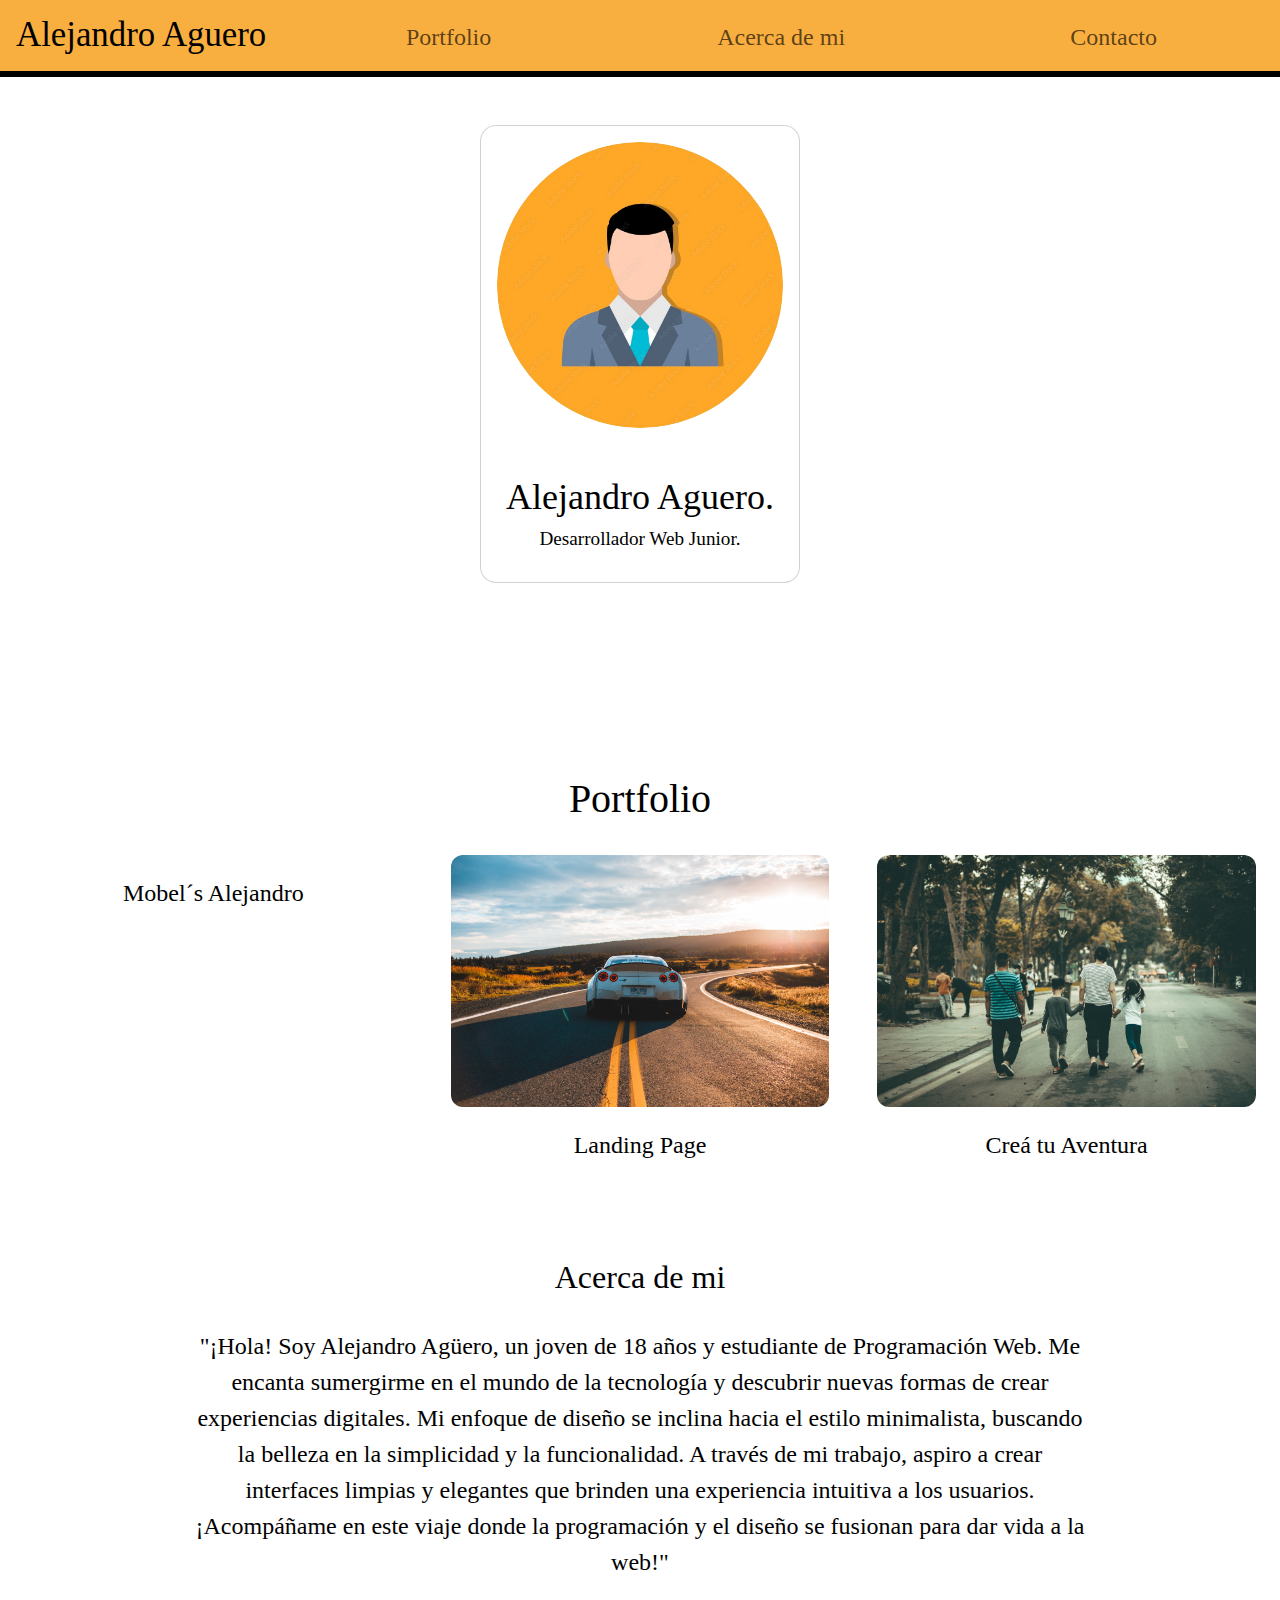
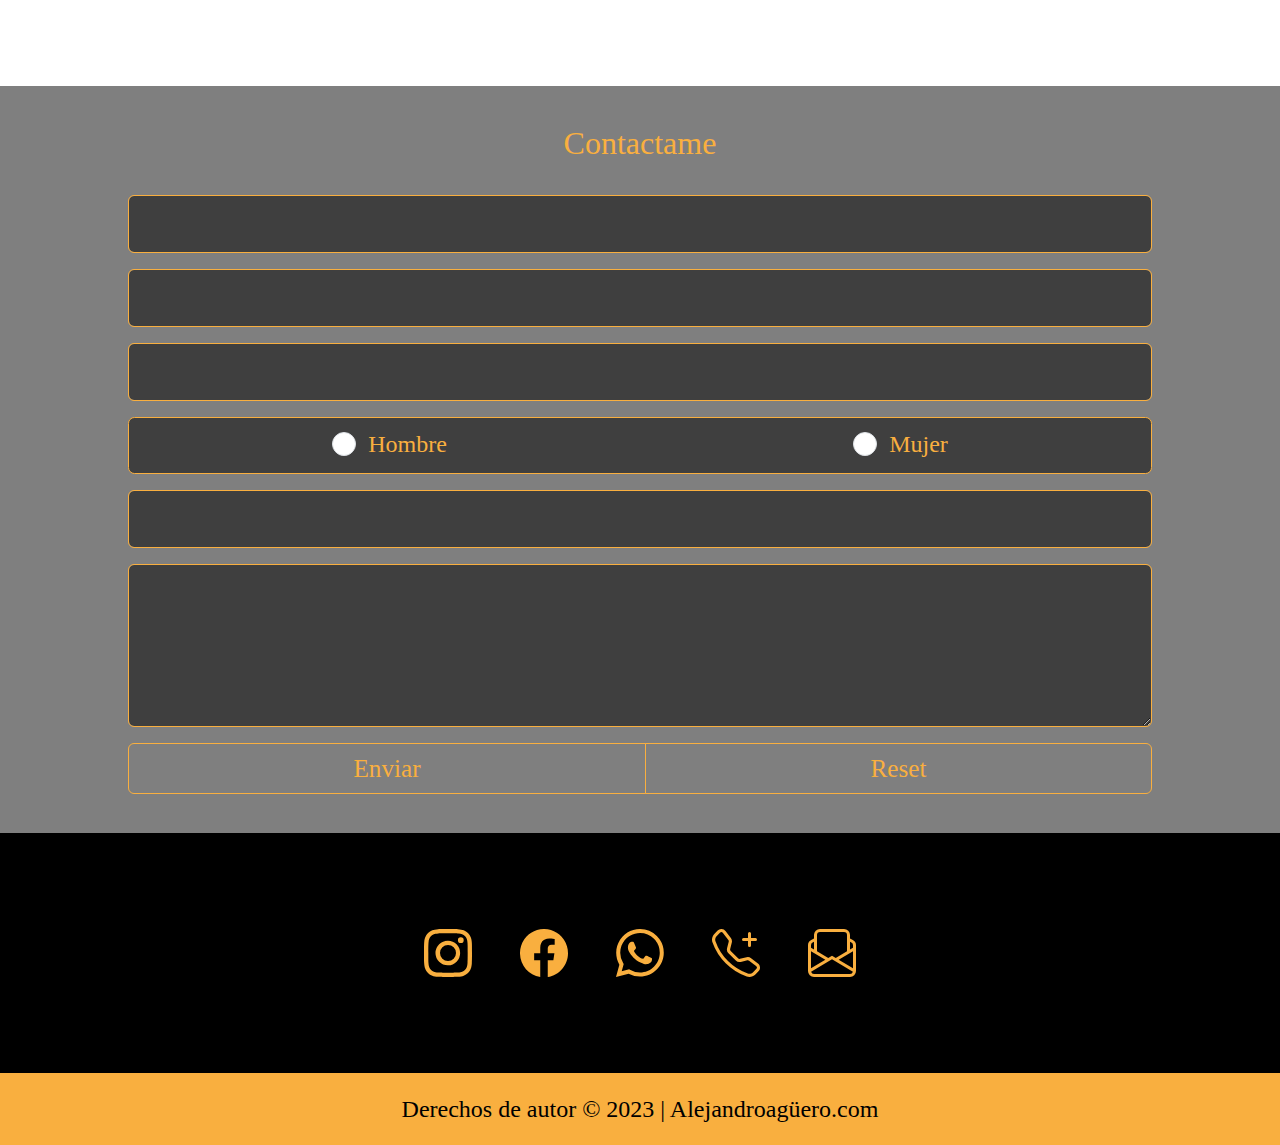
==== index.html @ 2728b9c7 "proyecto" ====
<!DOCTYPE html>
<html lang="en">
<head>
    <meta charset="UTF-8">
    <meta name="viewport" content="width=device-width, initial-scale=1.0">
    <link rel="stylesheet" href="bootstrap.css" type="text/css">
    <link rel="stylesheet" href="estilos.css" type="text/css">
    <title>Portfolio</title>
</head>
<body>
    <div class="contenedor">
        
        <div class="barra cj">
            <nav class="navbar navbar-expand-sm bg-light">
                <div class="container-fluid">
                  <a class="navbar-brand" href="#">Alejandro Aguero</a>
                  <div class="collapse navbar-collapse" id="navbarNav">
                    <ul class="navbar-nav">
                      <li class="nav-item">
                        <a class="nav-link" href="#">Portfolio</a>
                      </li>
                      <li class="nav-item">
                        <a class="nav-link" href="#">Acerca de mi</a>
                      </li>
                      <li class="nav-item">
                        <a class="nav-link" href="#">Contacto</a>
                      </li>
                    </ul>
                  </div>
                </div>
              </nav>
        </div>
        <div class="Card cj">
                <div class="card" style="width: 20rem;">
                    <img src="avatar.jpg" class="card-img-top">
                    <div class="card-body">
                      <p class="card-text"><h5>Alejandro Aguero.</h5><h6>Desarrollador Web Junior.</h6></p>
                    </div>
                  </div>
        </div>
        <div class="TituloPortfolio cj">
          <h1>Portfolio</h1>
        </div>
        <div class="pag p1 cj">
          <div>
            <a href="Ejercicioboostrap - Clase 4 - Desafio/paginamuebles.html" 
            target="_blank">
            <img class="img" src="Fondo Pagina.jpg" alt="">
          </a>
          </div>
          <div>
            <h4> Mobel´s Alejandro</h4>
          </div>
        </div>
        <div class="pag p2 cj">
          <div>
            <a href="landingPage/landing.html" target="_blank">
            <img class="img" src="gtr.jpg" alt="">
            </a>
          </div>
          <div>
            <h4> Landing Page </h4>
          </div>
        </div>
        <div class="pag p3 cj">
          <div>
            <a href="Desafio - Creá tu Aventura/index1.html"
            target="_blank">
            <img class="img" src="h-ng-nguy-n-ykIk7PsunSo-unsplash.jpg" alt="">
            </a>
          </div>
          <div>
            <h4> Creá tu Aventura </h4>
          </div>
        </div>
        <div class="acerca cj">
            <section class="Acerca">
                <div>
                    <h2>Acerca de mi</h2>
                </div>
                <div>
                    <p>"¡Hola! Soy Alejandro Agüero, un joven de 18 años y estudiante de Programación Web. Me encanta
                      sumergirme en el mundo de la tecnología y descubrir nuevas formas de crear experiencias digitales.
                      Mi enfoque de diseño se inclina hacia el estilo minimalista, buscando la belleza en la simplicidad
                      y la funcionalidad. A través de mi trabajo, aspiro a crear interfaces limpias y elegantes que brinden
                      una experiencia intuitiva a los usuarios.¡Acompáñame en este viaje donde la programación y el diseño
                      se fusionan para dar vida a la web!"</p>
                </div>
            </section>
        </div>
        <div class="contacto Secform cj">
                <div class="row divform">
                  <div class="col-12 bordeform">
                    <form>
                      <h2>Contactame</h2>
                        <div class="form-floating mb-3">
                            <input type="name" class="form-control" id="floatingInput" placeholder="Nombre y Apellido" required>
                        </div>
                        <div class="form-floating mb-3">
                            <input type="email" class="form-control" id="floatingInput" placeholder="Correo Electrónico" required>
                        </div>
                        <div class="form-floating mb-3">
                            <input type="tel" class="form-control" id="floatingInput" placeholder="N° Teléfono" required>
                        </div>
                        <div class="sexo">
                          <div class="form-check">
                              <input class="form-check-input" type="radio" name="flexRadioDefault" id="flexRadioDefault1">
                              <label class="form-check-label" for="flexRadioDefault1">
                                Hombre
                              </label>
                          </div>
                          <div class="form-check">
                              <input class="form-check-input" type="radio" name="flexRadioDefault" id="flexRadioDefault2">
                              <label class="form-check-label" for="flexRadioDefault2">
                                Mujer
                              </label>
                          </div>
                        </div>
                        <div class="form-floating mb-3">
                          <input type="number" class="form-control" id="floatingInput" min="18" placeholder="Edad" required>
                        </div>
                        <div class="form-floating mb-3">
                            <textarea name="Mensaje" class="form-control" id="floatingInput" style="height: 43mm;" placeholder="Escribir Mensaje" required></textarea>
                        </div>
                      
                        <div class="btn-group" role="group" >
                          <button type="submit" class="btn btn-outline-primary" a>Enviar</button>
                          <button type="reset" class="btn btn-outline-primary">Reset</button>
                        </div>
                    </form>
                  </div>
                </div>
        </div>
        <div class="redes cj">
            <div class="row redes">
                <div class="col-12 borderedes">

                  <a href="https://www.instagram.com/" target="_blank">
                    <svg xmlns="http://www.w3.org/2000/svg" fill="currentColor" class="bi bi-instagram" viewBox="0 0 16 16">
                    <path d="M8 0C5.829 0 5.556.01 4.703.048 3.85.088 3.269.222 2.76.42a3.917 3.917 0 0 0-1.417.923A3.927 3.927 0 0 0 .42 2.76C.222 3.268.087 3.85.048 4.7.01 5.555 0 5.827 0 8.001c0 2.172.01 2.444.048 3.297.04.852.174 1.433.372 1.942.205.526.478.972.923 1.417.444.445.89.719 1.416.923.51.198 1.09.333 1.942.372C5.555 15.99 5.827 16 8 16s2.444-.01 3.298-.048c.851-.04 1.434-.174 1.943-.372a3.916 3.916 0 0 0 1.416-.923c.445-.445.718-.891.923-1.417.197-.509.332-1.09.372-1.942C15.99 10.445 16 10.173 16 8s-.01-2.445-.048-3.299c-.04-.851-.175-1.433-.372-1.941a3.926 3.926 0 0 0-.923-1.417A3.911 3.911 0 0 0 13.24.42c-.51-.198-1.092-.333-1.943-.372C10.443.01 10.172 0 7.998 0h.003zm-.717 1.442h.718c2.136 0 2.389.007 3.232.046.78.035 1.204.166 1.486.275.373.145.64.319.92.599.28.28.453.546.598.92.11.281.24.705.275 1.485.039.843.047 1.096.047 3.231s-.008 2.389-.047 3.232c-.035.78-.166 1.203-.275 1.485a2.47 2.47 0 0 1-.599.919c-.28.28-.546.453-.92.598-.28.11-.704.24-1.485.276-.843.038-1.096.047-3.232.047s-2.39-.009-3.233-.047c-.78-.036-1.203-.166-1.485-.276a2.478 2.478 0 0 1-.92-.598 2.48 2.48 0 0 1-.6-.92c-.109-.281-.24-.705-.275-1.485-.038-.843-.046-1.096-.046-3.233 0-2.136.008-2.388.046-3.231.036-.78.166-1.204.276-1.486.145-.373.319-.64.599-.92.28-.28.546-.453.92-.598.282-.11.705-.24 1.485-.276.738-.034 1.024-.044 2.515-.045v.002zm4.988 1.328a.96.96 0 1 0 0 1.92.96.96 0 0 0 0-1.92zm-4.27 1.122a4.109 4.109 0 1 0 0 8.217 4.109 4.109 0 0 0 0-8.217zm0 1.441a2.667 2.667 0 1 1 0 5.334 2.667 2.667 0 0 1 0-5.334z"/>
                  </svg>
                  </a>
                  <a href="https://www.facebook.com/" target="_blank">
                  <svg xmlns="http://www.w3.org/2000/svg" fill="currentColor" class="bi bi-facebook" viewBox="0 0 16 16">
                    <path d="M16 8.049c0-4.446-3.582-8.05-8-8.05C3.58 0-.002 3.603-.002 8.05c0 4.017 2.926 7.347 6.75 7.951v-5.625h-2.03V8.05H6.75V6.275c0-2.017 1.195-3.131 3.022-3.131.876 0 1.791.157 1.791.157v1.98h-1.009c-.993 0-1.303.621-1.303 1.258v1.51h2.218l-.354 2.326H9.25V16c3.824-.604 6.75-3.934 6.75-7.951z"/>
                  </svg>
                  </a>
                  <a href="https://web.whatsapp.com/" target="_blank">
                  <svg xmlns="http://www.w3.org/2000/svg" fill="currentColor" class="bi bi-whatsapp" viewBox="0 0 16 16">
                    <path d="M13.601 2.326A7.854 7.854 0 0 0 7.994 0C3.627 0 .068 3.558.064 7.926c0 1.399.366 2.76 1.057 3.965L0 16l4.204-1.102a7.933 7.933 0 0 0 3.79.965h.004c4.368 0 7.926-3.558 7.93-7.93A7.898 7.898 0 0 0 13.6 2.326zM7.994 14.521a6.573 6.573 0 0 1-3.356-.92l-.24-.144-2.494.654.666-2.433-.156-.251a6.56 6.56 0 0 1-1.007-3.505c0-3.626 2.957-6.584 6.591-6.584a6.56 6.56 0 0 1 4.66 1.931 6.557 6.557 0 0 1 1.928 4.66c-.004 3.639-2.961 6.592-6.592 6.592zm3.615-4.934c-.197-.099-1.17-.578-1.353-.646-.182-.065-.315-.099-.445.099-.133.197-.513.646-.627.775-.114.133-.232.148-.43.05-.197-.1-.836-.308-1.592-.985-.59-.525-.985-1.175-1.103-1.372-.114-.198-.011-.304.088-.403.087-.088.197-.232.296-.346.1-.114.133-.198.198-.33.065-.134.034-.248-.015-.347-.05-.099-.445-1.076-.612-1.47-.16-.389-.323-.335-.445-.34-.114-.007-.247-.007-.38-.007a.729.729 0 0 0-.529.247c-.182.198-.691.677-.691 1.654 0 .977.71 1.916.81 2.049.098.133 1.394 2.132 3.383 2.992.47.205.84.326 1.129.418.475.152.904.129 1.246.08.38-.058 1.171-.48 1.338-.943.164-.464.164-.86.114-.943-.049-.084-.182-.133-.38-.232z"/>
                  </svg>
                  </a>
                  <a onclick="hacerLlamada()" href="" target="_blank">
                  <svg xmlns="http://www.w3.org/2000/svg" fill="currentColor" class="bi bi-telephone-plus" viewBox="0 0 16 16">
                    <path d="M3.654 1.328a.678.678 0 0 0-1.015-.063L1.605 2.3c-.483.484-.661 1.169-.45 1.77a17.568 17.568 0 0 0 4.168 6.608 17.569 17.569 0 0 0 6.608 4.168c.601.211 1.286.033 1.77-.45l1.034-1.034a.678.678 0 0 0-.063-1.015l-2.307-1.794a.678.678 0 0 0-.58-.122l-2.19.547a1.745 1.745 0 0 1-1.657-.459L5.482 8.062a1.745 1.745 0 0 1-.46-1.657l.548-2.19a.678.678 0 0 0-.122-.58L3.654 1.328zM1.884.511a1.745 1.745 0 0 1 2.612.163L6.29 2.98c.329.423.445.974.315 1.494l-.547 2.19a.678.678 0 0 0 .178.643l2.457 2.457a.678.678 0 0 0 .644.178l2.189-.547a1.745 1.745 0 0 1 1.494.315l2.306 1.794c.829.645.905 1.87.163 2.611l-1.034 1.034c-.74.74-1.846 1.065-2.877.702a18.634 18.634 0 0 1-7.01-4.42 18.634 18.634 0 0 1-4.42-7.009c-.362-1.03-.037-2.137.703-2.877L1.885.511z"/>
                    <path fill-rule="evenodd" d="M12.5 1a.5.5 0 0 1 .5.5V3h1.5a.5.5 0 0 1 0 1H13v1.5a.5.5 0 0 1-1 0V4h-1.5a.5.5 0 0 1 0-1H12V1.5a.5.5 0 0 1 .5-.5z"/>
                  </svg>
                  </a>
                  <script>
                    function hacerLlamada() {
                      window.location.href = 'tel:3834009964';
                    }
                  </script>
                  <a onclick="redactarCorreo()" href="mailto:aleaguero2004@gmail.com" target="_blank">
                    <svg xmlns="http://www.w3.org/2000/svg" fill="currentColor" class="bi bi-envelope-paper" viewBox="0 0 16 16">
                    <path d="M4 0a2 2 0 0 0-2 2v1.133l-.941.502A2 2 0 0 0 0 5.4V14a2 2 0 0 0 2 2h12a2 2 0 0 0 2-2V5.4a2 2 0 0 0-1.059-1.765L14 3.133V2a2 2 0 0 0-2-2H4Zm10 4.267.47.25A1 1 0 0 1 15 5.4v.817l-1 .6v-2.55Zm-1 3.15-3.75 2.25L8 8.917l-1.25.75L3 7.417V2a1 1 0 0 1 1-1h8a1 1 0 0 1 1 1v5.417Zm-11-.6-1-.6V5.4a1 1 0 0 1 .53-.882L2 4.267v2.55Zm13 .566v5.734l-4.778-2.867L15 7.383Zm-.035 6.88A1 1 0 0 1 14 15H2a1 1 0 0 1-.965-.738L8 10.083l6.965 4.18ZM1 13.116V7.383l4.778 2.867L1 13.117Z"/>
                  </svg>
                  </a>
                  <script>
                    function redactarCorreo() {
                      window.location.href = 'mailto:aleaguero2004@gmail.com';
                    }
                  </script>
                </div>
              </div>
        </div>
        <footer class="footer cj">
            <p class="footer">Derechos de autor &copy; 2023 | Alejandroagüero.com</p>
        </footer>

    </div>
</body>
</html>
---- estilos.css ----
* {
    padding: 0;
    margin: 0;
}

body {
    background-image: url(mailchimp-Hv9CS6KZayQ-unsplash.jpg);
    color: black;
    font-family: 'Times New Roman', Times, serif!important;
    font-size: 150%;
    text-align: center;
    margin: 0;
    padding: 0;    
    background-size: 300% 100%;
}
body::-webkit-scrollbar {
    width: 0.01px; /* Ancho de la barra de desplazamiento */
}


.contenedor {
    max-width: 100%;
    display: grid;
    grid-template-columns: repeat(3 , 1fr);
    grid-template-areas:'barra barra barra'
                        'card card card'
                        't-port t-port t-port'
                        'p1 p2 p3'
                        'acerca acerca acerca'
                        'contacto contacto contacto'
                        'redes redes redes'
                        'footer footer footer';
}


.cj {
    display: flex;
    align-items: center;
    justify-content: center;
    margin: 0;
    padding: 0;
}


.barra                                           {
    grid-area: barra;
}
.navbar {
    width: 100%;
    height: 100%;
    padding: 0;
    margin: 0;
    display: flex;
    align-items: center;
    justify-content: center;
}
.container-fluid {
    height: 3.2em;
    display: flex;
    align-items: center;
    justify-content: center;
    background-color: #f9af3f;
    margin: 0;
    padding: 0;
    border-bottom: solid black 0.4rem;
}
.navbar-brand {
    display: flex;
    align-items: center;
    justify-content: center;
    font-size: 145%;
    margin: 0;
    padding: 0 1rem 0 1rem;
}
.navbar-nav {
    display: flex;
    align-items: center;
    justify-content: center;
    justify-content: space-around;
    width: 100%;
    margin: 0;
    padding: 0.8rem 0 0 0rem;
}
.navbar-nav .nav-item {
    flex: 1;
    text-align: center;
}
.nav-link {
    padding-bottom: 1.1rem;
}
.nav-link:hover {
    border-bottom: solid #F9AF3F 0.4em;
}


.Card                                            {
    grid-area: card;
}
.card {
    margin: 2em 0 6em 0;
    margin-left: auto;
    margin-right: auto;
    text-align: center;
    position: relative;
    width: 25em ;
    background-color: rgba(255, 255, 255, 0.5);
    color: black;
    border-radius: 1rem;
}
.card-img-top {
    border-radius: 50%;
    padding: 1rem;
}
h5{
    font-size: 150%;
}
h6{
    font-size: 80%;
}


.TituloPortfolio {
    grid-area: t-port;
    background-color: rgba(255, 255, 255, 0.5);
    padding-top: 2em;
}


.p1                                              {
    grid-area: p1;
    background-color: rgba(255, 255, 255, 0.5);
}
.p2                                              {
    grid-area: p2;
    background-color: rgba(255, 255, 255, 0.5);
}
.p3                                              {
    grid-area: p3;
    background-color: rgba(255, 255, 255, 0.5);
}
.pag {
    display: inline;
}
.img {
    height: auto;
    width: 100%;
    padding: 1em;
    border-radius: 1.5em ;
}


.acerca                                          {
    grid-area: acerca;
}
.Acerca {
    height: auto;
    margin: 5% 10% 5% 10%;
    padding: 2% 5% 2% 5%;
    background-color: rgba(255, 255, 255, 0.5);
    border-radius: 2mm;
}


.contacto                                        {
    background-color: rgb(0, 0, 0, 0.5);
    grid-area: contacto;
}
h2 {
    margin-bottom: 2rem;
}
.divform {
    height: 100%;
    width: 100%;
    display: flex;
    align-items: center;
    justify-content: center;
    padding: 3% 10% 3% 10%;
    color: #F9AF3F;
}
.form-control {
    background-color: rgba(0, 0, 0, 0.5);
    font-size: x-large;
    border: solid #F9AF3F 0.1rem;
} 
.form-control:hover{
    box-shadow: 0 0 0 0.25rem hsla(36, 94%, 61%, 0.5);
}
.form-control:focus{
    background-color: rgba(0, 0, 0, 0.5);
}
.form-control:valid{
    color: #F9AF3F;
}
.form-control:invalid {
    color: #F9AF3F;
}
.sexo {
    display: flex;
    justify-content: space-around;
    align-items: center;
    height: 3.6rem;
    background-color: rgba(0, 0, 0, 0.5);
    border-radius: 0.4rem;
    border: solid #F9AF3F 0.1rem;
    margin-bottom: 1rem;
}
.btn-group {
    width: 100%;
}
.btn {
    border: solid 0.1rem #F9AF3F;
    color: #F9AF3F;
    font-size: 105%;
    --bs-btn-active-bg: #000000;
    --bs-btn-active-border-color: #F9AF3F;
    --bs-btn-active-color: #F9AF3F;
}
.btn:hover{
    background-color: #F9AF3F;
    color: #000000;
    border: solid 0.1rem #F9AF3F;
}


.redes {
    grid-area: redes;
}
.redes                                          {
    display: flex;
    align-items: center;
    justify-content: center;
    height: 10em;
    width: 100%;
    background-color: black;
}
.borderedes {
    display: flex;
    align-items: center;
    justify-content: center;
    height: 100%;
    width: 100%;
    justify-content: center;
}
svg {
    width: 4em;
    height: 4em;
    padding: 1em;
    color: #F9AF3F;
}
svg:hover {
    border-left: solid 0.1em #F9AF3F ;
    border-right: solid 0.1em #F9AF3F ;
}


.footer                                         {
    grid-area: footer;
    margin: 0;
}
footer {
    display: flex;
    align-items: center;
    justify-content: center;
    background-color: #F9AF3F;
    color: black;
    height: 3em;
  }


@media (max-width: 720px) {
    .contenedor {
    grid-template-areas:'barra barra barra'
                        'card card card'
                        't-port t-port t-port'
                        'p1 p1 p1'
                        'p2 p2 p2'
                        'p3 p3 p3'
                        'acerca acerca acerca'
                        'contacto contacto contacto'
                        'redes redes redes'
                        'footer footer footer';
  }
  body {
    background-size: auto 100%;
    font-size: 120%;
    max-width: 100%;
  }
  .container-fluid {
    display: inline;
    padding-top: 5mm;
    height: 6.6em;
    background-color: #f9af3f;
  }
  .nav-link {
    padding-bottom: 0.5em;
  }
  .card {
    padding: 0;
    margin: 2em 0 3em 0;
    text-align: center;
    position: relative;
  }
  .Acerca {
    font-size: 90%;
    padding: 1em;
    margin: 5em 1em 5em 1em;
  }
  svg {
    width: 3em ;
    padding: 0.5em;
  }
  .footer {
    font-size: 90%;
  }
}
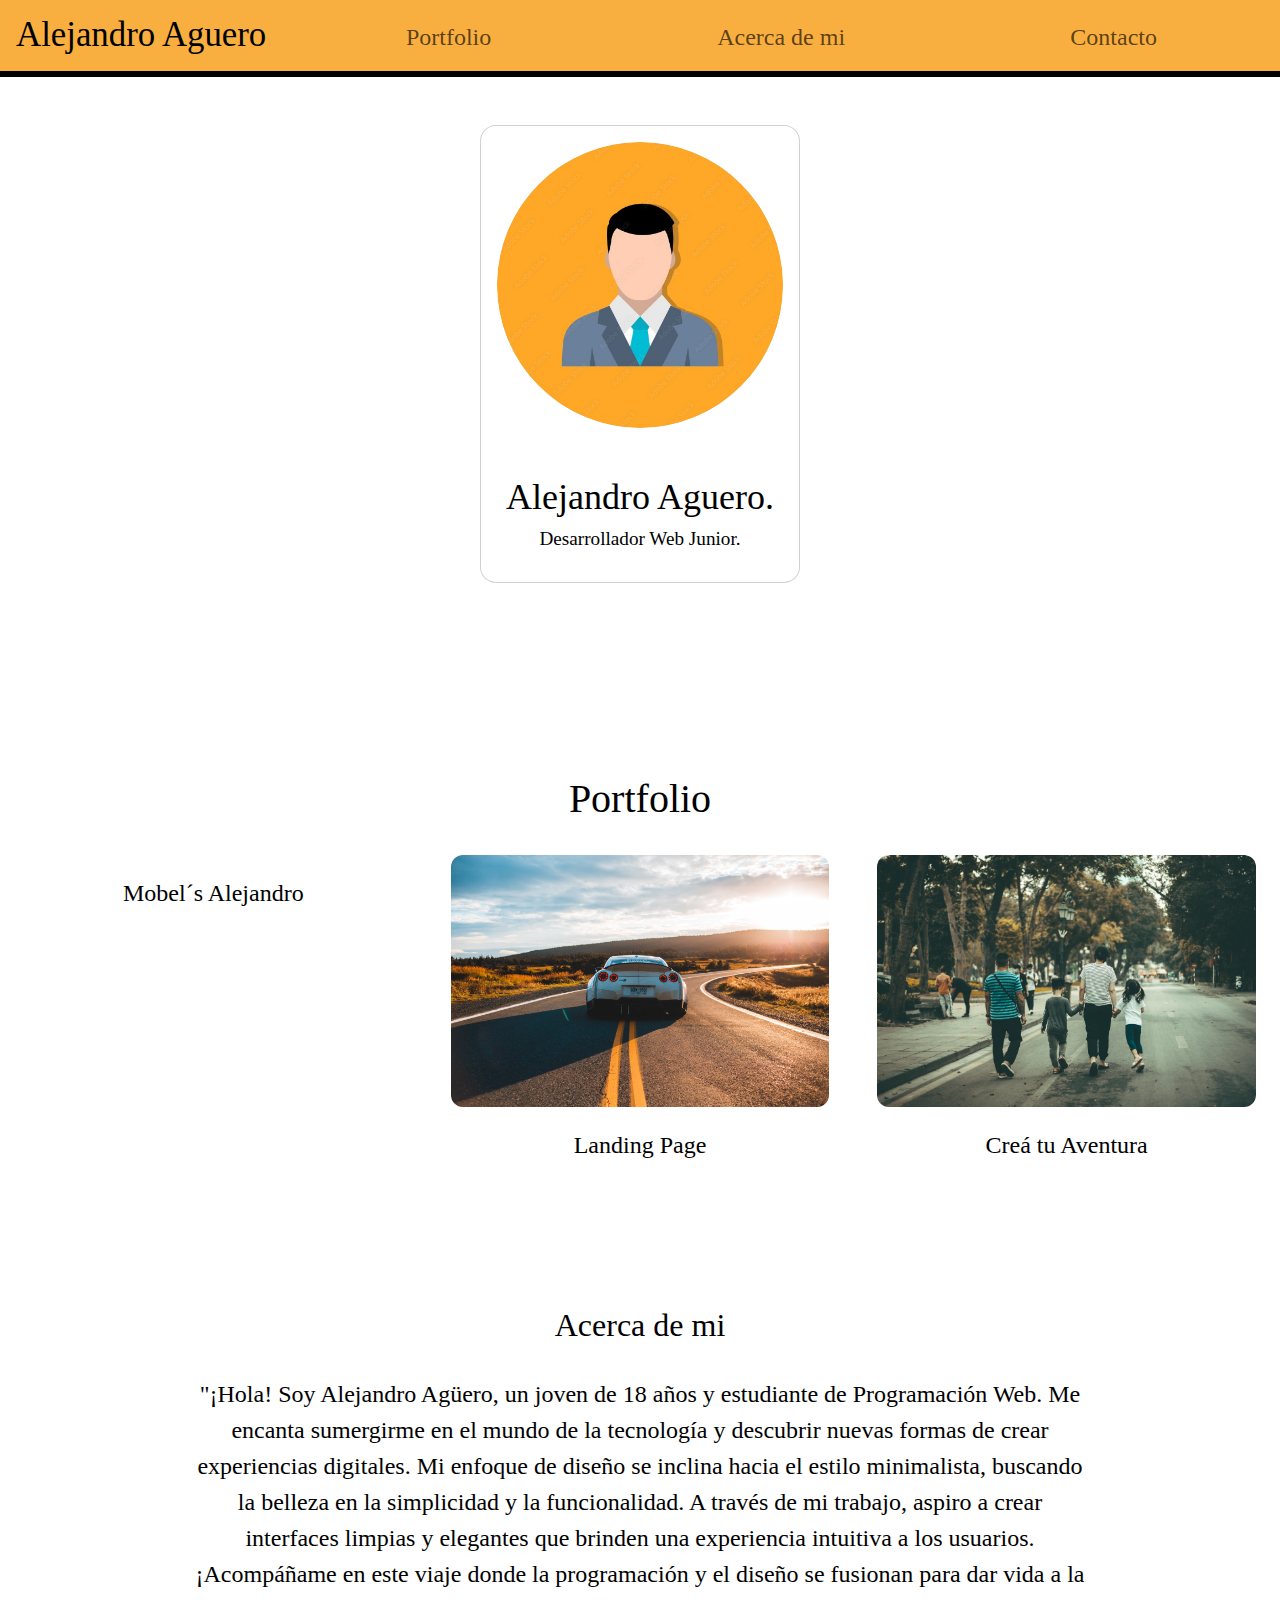
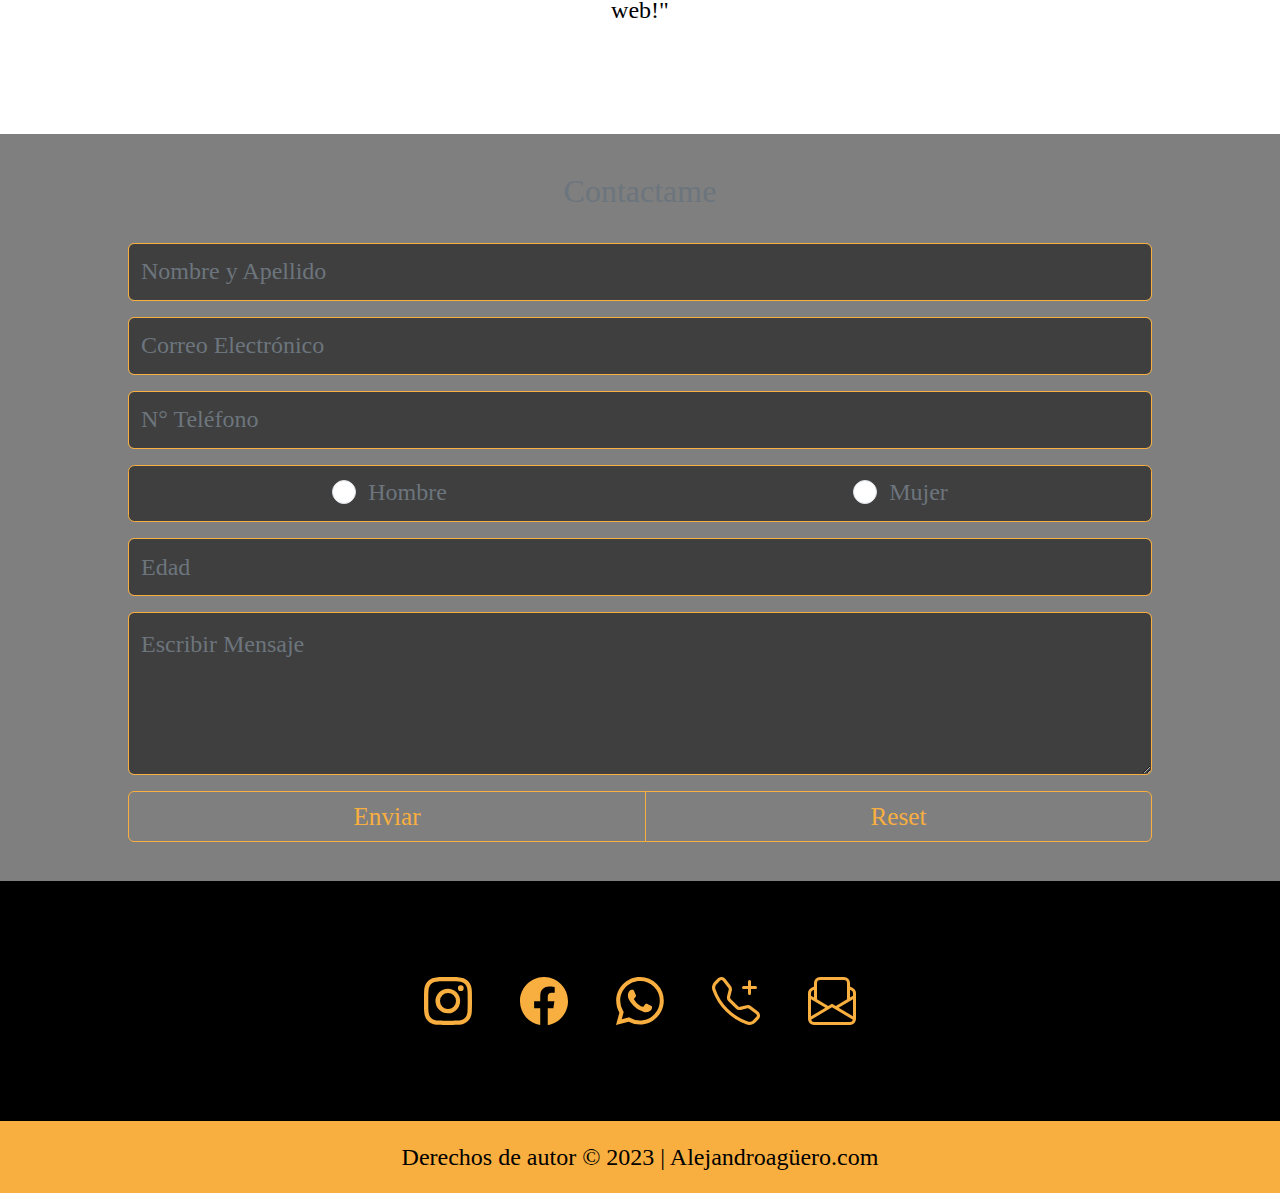
==== commit e3d70818: "placeholders visibles y funcion a la navbar" ====
--- a/index.html
+++ b/index.html
@@ -17,13 +17,13 @@
                   <div class="collapse navbar-collapse" id="navbarNav">
                     <ul class="navbar-nav">
                       <li class="nav-item">
-                        <a class="nav-link" href="#">Portfolio</a>
+                        <a class="nav-link" href="#port">Portfolio</a>
                       </li>
                       <li class="nav-item">
-                        <a class="nav-link" href="#">Acerca de mi</a>
+                        <a class="nav-link" href="#acerc">Acerca de mi</a>
                       </li>
                       <li class="nav-item">
-                        <a class="nav-link" href="#">Contacto</a>
+                        <a class="nav-link" href="#contact">Contacto</a>
                       </li>
                     </ul>
                   </div>
@@ -38,9 +38,9 @@
                     </div>
                   </div>
         </div>
-        <div class="TituloPortfolio cj">
+        <section class="TituloPortfolio cj" id="port">
           <h1>Portfolio</h1>
-        </div>
+        </section>
         <div class="pag p1 cj">
           <div>
             <a href="Ejercicioboostrap - Clase 4 - Desafio/paginamuebles.html" 
@@ -73,7 +73,7 @@
             <h4> Creá tu Aventura </h4>
           </div>
         </div>
-        <div class="acerca cj">
+        <section class="acerca cj" id="acerc">
             <section class="Acerca">
                 <div>
                     <h2>Acerca de mi</h2>
@@ -87,70 +87,69 @@
                       se fusionan para dar vida a la web!"</p>
                 </div>
             </section>
-        </div>
-        <div class="contacto Secform cj">
-                <div class="row divform">
-                  <div class="col-12 bordeform">
-                    <form>
-                      <h2>Contactame</h2>
-                        <div class="form-floating mb-3">
-                            <input type="name" class="form-control" id="floatingInput" placeholder="Nombre y Apellido" required>
-                        </div>
-                        <div class="form-floating mb-3">
-                            <input type="email" class="form-control" id="floatingInput" placeholder="Correo Electrónico" required>
-                        </div>
-                        <div class="form-floating mb-3">
-                            <input type="tel" class="form-control" id="floatingInput" placeholder="N° Teléfono" required>
-                        </div>
-                        <div class="sexo">
-                          <div class="form-check">
-                              <input class="form-check-input" type="radio" name="flexRadioDefault" id="flexRadioDefault1">
-                              <label class="form-check-label" for="flexRadioDefault1">
-                                Hombre
-                              </label>
-                          </div>
-                          <div class="form-check">
-                              <input class="form-check-input" type="radio" name="flexRadioDefault" id="flexRadioDefault2">
-                              <label class="form-check-label" for="flexRadioDefault2">
-                                Mujer
-                              </label>
-                          </div>
-                        </div>
-                        <div class="form-floating mb-3">
-                          <input type="number" class="form-control" id="floatingInput" min="18" placeholder="Edad" required>
-                        </div>
-                        <div class="form-floating mb-3">
-                            <textarea name="Mensaje" class="form-control" id="floatingInput" style="height: 43mm;" placeholder="Escribir Mensaje" required></textarea>
-                        </div>
-                      
-                        <div class="btn-group" role="group" >
-                          <button type="submit" class="btn btn-outline-primary" a>Enviar</button>
-                          <button type="reset" class="btn btn-outline-primary">Reset</button>
-                        </div>
-                    </form>
+        </section>
+        <section class="contacto Secform cj" id="contact">
+          <div class="row divform">
+            <div class="col-12 bordeform">
+              <form>
+                <h2>Contactame</h2>
+                <div class="form-floating mb-3">
+                  <input type="name" class="form-control" id="nombreInput" placeholder="Nombre y Apellido" required>
+                </div>
+                <div class="form-floating mb-3">
+                  <input type="email" class="form-control" id="correoInput" placeholder="Correo Electrónico" required>
+                </div>
+                <div class="form-floating mb-3">
+                  <input type="tel" class="form-control" id="telefonoInput" placeholder="N° Teléfono" required>
+                </div>
+                <div class="sexo">
+                  <div class="form-check">
+                    <input class="form-check-input" type="radio" name="flexRadioDefault" id="flexRadioDefault1">
+                    <label class="form-check-label" for="flexRadioDefault1">
+                      Hombre
+                    </label>
+                  </div>
+                  <div class="form-check">
+                    <input class="form-check-input" type="radio" name="flexRadioDefault" id="flexRadioDefault2">
+                    <label class="form-check-label" for="flexRadioDefault2">
+                      Mujer
+                    </label>
                   </div>
                 </div>
-        </div>
+                <div class="form-floating mb-3">
+                  <input type="number" class="form-control" id="edadInput" min="18" placeholder="Edad" required>
+                </div>
+                <div class="form-floating mb-3">
+                  <textarea name="Mensaje" class="form-control" id="mensajeInput" style="height: 43mm;" placeholder="Escribir Mensaje" required></textarea>
+                </div>
+                <div class="btn-group" role="group">
+                  <button type="submit" class="btn btn-outline-primary">Enviar</button>
+                  <button type="reset" class="btn btn-outline-primary">Reset</button>
+                </div>
+              </form>
+            </div>
+          </div>
+        </section>
         <div class="redes cj">
             <div class="row redes">
                 <div class="col-12 borderedes">
 
-                  <a href="https://www.instagram.com/" target="_blank">
+                  <a href="https://www.instagram.com/mobels_alejandro" target="_blank">
                     <svg xmlns="http://www.w3.org/2000/svg" fill="currentColor" class="bi bi-instagram" viewBox="0 0 16 16">
                     <path d="M8 0C5.829 0 5.556.01 4.703.048 3.85.088 3.269.222 2.76.42a3.917 3.917 0 0 0-1.417.923A3.927 3.927 0 0 0 .42 2.76C.222 3.268.087 3.85.048 4.7.01 5.555 0 5.827 0 8.001c0 2.172.01 2.444.048 3.297.04.852.174 1.433.372 1.942.205.526.478.972.923 1.417.444.445.89.719 1.416.923.51.198 1.09.333 1.942.372C5.555 15.99 5.827 16 8 16s2.444-.01 3.298-.048c.851-.04 1.434-.174 1.943-.372a3.916 3.916 0 0 0 1.416-.923c.445-.445.718-.891.923-1.417.197-.509.332-1.09.372-1.942C15.99 10.445 16 10.173 16 8s-.01-2.445-.048-3.299c-.04-.851-.175-1.433-.372-1.941a3.926 3.926 0 0 0-.923-1.417A3.911 3.911 0 0 0 13.24.42c-.51-.198-1.092-.333-1.943-.372C10.443.01 10.172 0 7.998 0h.003zm-.717 1.442h.718c2.136 0 2.389.007 3.232.046.78.035 1.204.166 1.486.275.373.145.64.319.92.599.28.28.453.546.598.92.11.281.24.705.275 1.485.039.843.047 1.096.047 3.231s-.008 2.389-.047 3.232c-.035.78-.166 1.203-.275 1.485a2.47 2.47 0 0 1-.599.919c-.28.28-.546.453-.92.598-.28.11-.704.24-1.485.276-.843.038-1.096.047-3.232.047s-2.39-.009-3.233-.047c-.78-.036-1.203-.166-1.485-.276a2.478 2.478 0 0 1-.92-.598 2.48 2.48 0 0 1-.6-.92c-.109-.281-.24-.705-.275-1.485-.038-.843-.046-1.096-.046-3.233 0-2.136.008-2.388.046-3.231.036-.78.166-1.204.276-1.486.145-.373.319-.64.599-.92.28-.28.546-.453.92-.598.282-.11.705-.24 1.485-.276.738-.034 1.024-.044 2.515-.045v.002zm4.988 1.328a.96.96 0 1 0 0 1.92.96.96 0 0 0 0-1.92zm-4.27 1.122a4.109 4.109 0 1 0 0 8.217 4.109 4.109 0 0 0 0-8.217zm0 1.441a2.667 2.667 0 1 1 0 5.334 2.667 2.667 0 0 1 0-5.334z"/>
                   </svg>
                   </a>
-                  <a href="https://www.facebook.com/" target="_blank">
+                  <a href="https://www.facebook.com/Mobelsalejandro/" target="_blank">
                   <svg xmlns="http://www.w3.org/2000/svg" fill="currentColor" class="bi bi-facebook" viewBox="0 0 16 16">
                     <path d="M16 8.049c0-4.446-3.582-8.05-8-8.05C3.58 0-.002 3.603-.002 8.05c0 4.017 2.926 7.347 6.75 7.951v-5.625h-2.03V8.05H6.75V6.275c0-2.017 1.195-3.131 3.022-3.131.876 0 1.791.157 1.791.157v1.98h-1.009c-.993 0-1.303.621-1.303 1.258v1.51h2.218l-.354 2.326H9.25V16c3.824-.604 6.75-3.934 6.75-7.951z"/>
                   </svg>
                   </a>
-                  <a href="https://web.whatsapp.com/" target="_blank">
+                  <a href="https://wa.me/message/IG37FRNI47PGH1" target="_blank">
                   <svg xmlns="http://www.w3.org/2000/svg" fill="currentColor" class="bi bi-whatsapp" viewBox="0 0 16 16">
                     <path d="M13.601 2.326A7.854 7.854 0 0 0 7.994 0C3.627 0 .068 3.558.064 7.926c0 1.399.366 2.76 1.057 3.965L0 16l4.204-1.102a7.933 7.933 0 0 0 3.79.965h.004c4.368 0 7.926-3.558 7.93-7.93A7.898 7.898 0 0 0 13.6 2.326zM7.994 14.521a6.573 6.573 0 0 1-3.356-.92l-.24-.144-2.494.654.666-2.433-.156-.251a6.56 6.56 0 0 1-1.007-3.505c0-3.626 2.957-6.584 6.591-6.584a6.56 6.56 0 0 1 4.66 1.931 6.557 6.557 0 0 1 1.928 4.66c-.004 3.639-2.961 6.592-6.592 6.592zm3.615-4.934c-.197-.099-1.17-.578-1.353-.646-.182-.065-.315-.099-.445.099-.133.197-.513.646-.627.775-.114.133-.232.148-.43.05-.197-.1-.836-.308-1.592-.985-.59-.525-.985-1.175-1.103-1.372-.114-.198-.011-.304.088-.403.087-.088.197-.232.296-.346.1-.114.133-.198.198-.33.065-.134.034-.248-.015-.347-.05-.099-.445-1.076-.612-1.47-.16-.389-.323-.335-.445-.34-.114-.007-.247-.007-.38-.007a.729.729 0 0 0-.529.247c-.182.198-.691.677-.691 1.654 0 .977.71 1.916.81 2.049.098.133 1.394 2.132 3.383 2.992.47.205.84.326 1.129.418.475.152.904.129 1.246.08.38-.058 1.171-.48 1.338-.943.164-.464.164-.86.114-.943-.049-.084-.182-.133-.38-.232z"/>
                   </svg>
                   </a>
-                  <a onclick="hacerLlamada()" href="" target="_blank">
+                  <a onclick="hacerLlamada()" target="_blank">
                   <svg xmlns="http://www.w3.org/2000/svg" fill="currentColor" class="bi bi-telephone-plus" viewBox="0 0 16 16">
                     <path d="M3.654 1.328a.678.678 0 0 0-1.015-.063L1.605 2.3c-.483.484-.661 1.169-.45 1.77a17.568 17.568 0 0 0 4.168 6.608 17.569 17.569 0 0 0 6.608 4.168c.601.211 1.286.033 1.77-.45l1.034-1.034a.678.678 0 0 0-.063-1.015l-2.307-1.794a.678.678 0 0 0-.58-.122l-2.19.547a1.745 1.745 0 0 1-1.657-.459L5.482 8.062a1.745 1.745 0 0 1-.46-1.657l.548-2.19a.678.678 0 0 0-.122-.58L3.654 1.328zM1.884.511a1.745 1.745 0 0 1 2.612.163L6.29 2.98c.329.423.445.974.315 1.494l-.547 2.19a.678.678 0 0 0 .178.643l2.457 2.457a.678.678 0 0 0 .644.178l2.189-.547a1.745 1.745 0 0 1 1.494.315l2.306 1.794c.829.645.905 1.87.163 2.611l-1.034 1.034c-.74.74-1.846 1.065-2.877.702a18.634 18.634 0 0 1-7.01-4.42 18.634 18.634 0 0 1-4.42-7.009c-.362-1.03-.037-2.137.703-2.877L1.885.511z"/>
                     <path fill-rule="evenodd" d="M12.5 1a.5.5 0 0 1 .5.5V3h1.5a.5.5 0 0 1 0 1H13v1.5a.5.5 0 0 1-1 0V4h-1.5a.5.5 0 0 1 0-1H12V1.5a.5.5 0 0 1 .5-.5z"/>
@@ -161,16 +160,11 @@
                       window.location.href = 'tel:3834009964';
                     }
                   </script>
-                  <a onclick="redactarCorreo()" href="mailto:aleaguero2004@gmail.com" target="_blank">
+                  <a href="mailto:aleaguero2004@gmail.com" target="_blank">
                     <svg xmlns="http://www.w3.org/2000/svg" fill="currentColor" class="bi bi-envelope-paper" viewBox="0 0 16 16">
                     <path d="M4 0a2 2 0 0 0-2 2v1.133l-.941.502A2 2 0 0 0 0 5.4V14a2 2 0 0 0 2 2h12a2 2 0 0 0 2-2V5.4a2 2 0 0 0-1.059-1.765L14 3.133V2a2 2 0 0 0-2-2H4Zm10 4.267.47.25A1 1 0 0 1 15 5.4v.817l-1 .6v-2.55Zm-1 3.15-3.75 2.25L8 8.917l-1.25.75L3 7.417V2a1 1 0 0 1 1-1h8a1 1 0 0 1 1 1v5.417Zm-11-.6-1-.6V5.4a1 1 0 0 1 .53-.882L2 4.267v2.55Zm13 .566v5.734l-4.778-2.867L15 7.383Zm-.035 6.88A1 1 0 0 1 14 15H2a1 1 0 0 1-.965-.738L8 10.083l6.965 4.18ZM1 13.116V7.383l4.778 2.867L1 13.117Z"/>
                   </svg>
                   </a>
-                  <script>
-                    function redactarCorreo() {
-                      window.location.href = 'mailto:aleaguero2004@gmail.com';
-                    }
-                  </script>
                 </div>
               </div>
         </div>
--- a/estilos.css
+++ b/estilos.css
@@ -124,8 +124,6 @@
     background-color: rgba(255, 255, 255, 0.5);
     padding-top: 2em;
 }
-
-
 .p1                                              {
     grid-area: p1;
     background-color: rgba(255, 255, 255, 0.5);
@@ -140,6 +138,7 @@
 }
 .pag {
     display: inline;
+    padding-bottom: 2em;
 }
 .img {
     height: auto;
@@ -175,7 +174,7 @@
     align-items: center;
     justify-content: center;
     padding: 3% 10% 3% 10%;
-    color: #F9AF3F;
+    color: var(--bs-gray-600);
 }
 .form-control {
     background-color: rgba(0, 0, 0, 0.5);
@@ -189,10 +188,10 @@
     background-color: rgba(0, 0, 0, 0.5);
 }
 .form-control:valid{
-    color: #F9AF3F;
+    color: rgba(249, 175, 63, 0.75);
 }
 .form-control:invalid {
-    color: #F9AF3F;
+    color: rgba(249, 175, 63, 0.75);
 }
 .sexo {
     display: flex;
@@ -222,10 +221,10 @@
 }
 
 
+.redes                                             {
+    grid-area: redes;
+}
 .redes {
-    grid-area: redes;
-}
-.redes                                          {
     display: flex;
     align-items: center;
     justify-content: center;
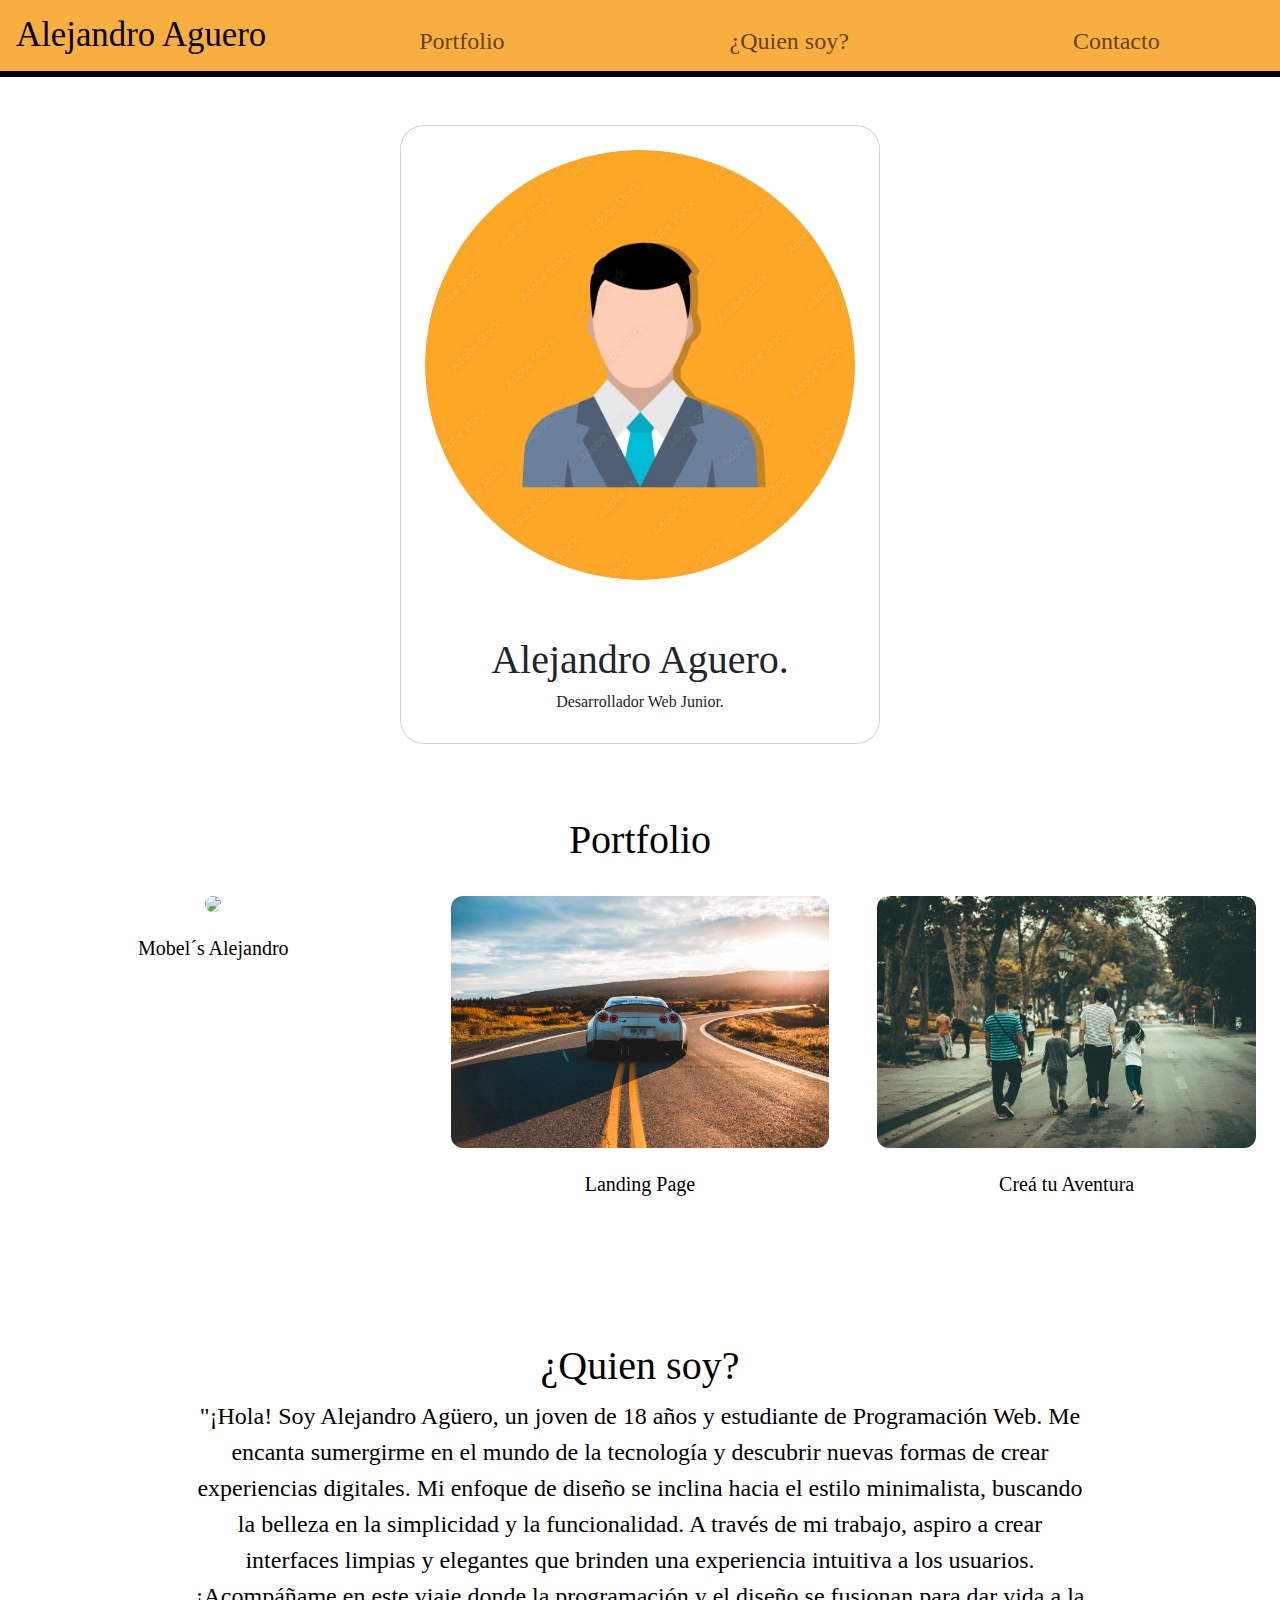
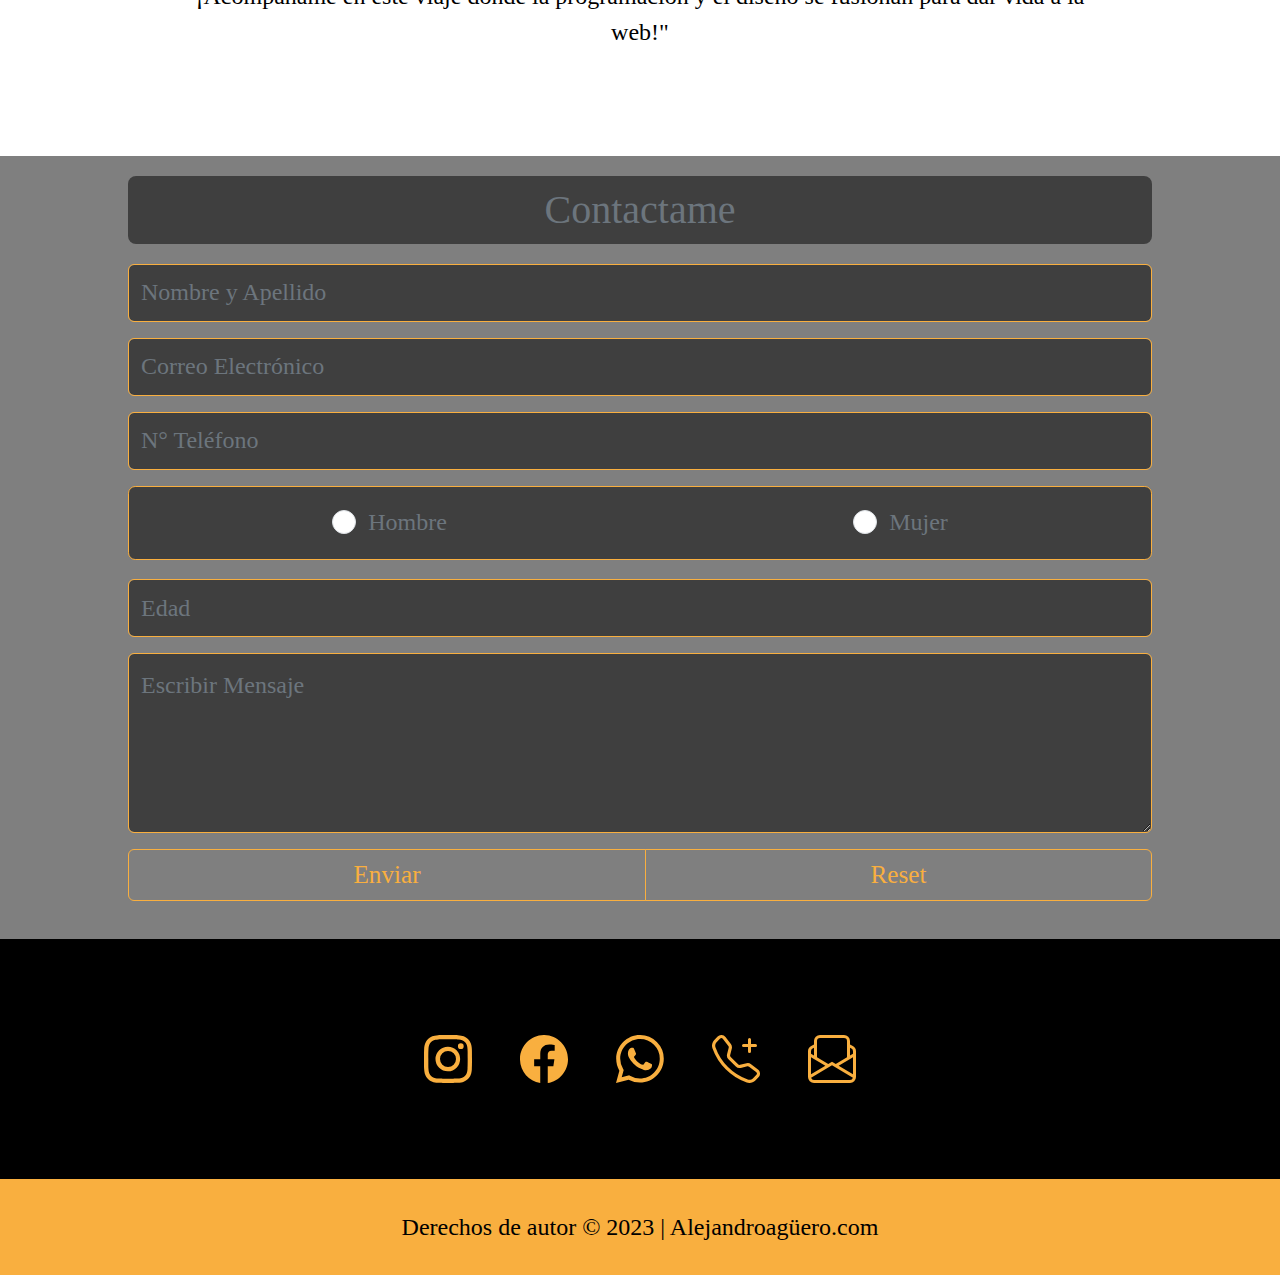
==== commit 2e5ba103: "h1's y ¿quien soy?" ====
--- a/index.html
+++ b/index.html
@@ -20,7 +20,7 @@
                         <a class="nav-link" href="#port">Portfolio</a>
                       </li>
                       <li class="nav-item">
-                        <a class="nav-link" href="#acerc">Acerca de mi</a>
+                        <a class="nav-link" href="#acerc"> ¿Quien soy?</a>
                       </li>
                       <li class="nav-item">
                         <a class="nav-link" href="#contact">Contacto</a>
@@ -31,10 +31,13 @@
               </nav>
         </div>
         <div class="Card cj">
-                <div class="card" style="width: 20rem;">
+                <div class="card">
                     <img src="avatar.jpg" class="card-img-top">
                     <div class="card-body">
-                      <p class="card-text"><h5>Alejandro Aguero.</h5><h6>Desarrollador Web Junior.</h6></p>
+                      <p class="card-text">
+                        <h1>Alejandro Aguero.</h1>
+                        <h6>Desarrollador Web Junior.</h6>
+                      </p>
                     </div>
                   </div>
         </div>
@@ -45,38 +48,38 @@
           <div>
             <a href="Ejercicioboostrap - Clase 4 - Desafio/paginamuebles.html" 
             target="_blank">
-            <img class="img" src="Fondo Pagina.jpg" alt="">
+            <img class="img" src="Fondo Pagina.jpg">
           </a>
           </div>
           <div>
-            <h4> Mobel´s Alejandro</h4>
+            <h5> Mobel´s Alejandro</h5>
           </div>
         </div>
         <div class="pag p2 cj">
           <div>
             <a href="landingPage/landing.html" target="_blank">
-            <img class="img" src="gtr.jpg" alt="">
+            <img class="img" src="gtr.jpg">
             </a>
           </div>
           <div>
-            <h4> Landing Page </h4>
+            <h5> Landing Page </h5>
           </div>
         </div>
         <div class="pag p3 cj">
           <div>
             <a href="Desafio - Creá tu Aventura/index1.html"
             target="_blank">
-            <img class="img" src="h-ng-nguy-n-ykIk7PsunSo-unsplash.jpg" alt="">
+            <img class="img" src="h-ng-nguy-n-ykIk7PsunSo-unsplash.jpg">
             </a>
           </div>
           <div>
-            <h4> Creá tu Aventura </h4>
+            <h5> Creá tu Aventura </h5>
           </div>
         </div>
         <section class="acerca cj" id="acerc">
             <section class="Acerca">
                 <div>
-                    <h2>Acerca de mi</h2>
+                    <h1>¿Quien soy?</h1>
                 </div>
                 <div>
                     <p>"¡Hola! Soy Alejandro Agüero, un joven de 18 años y estudiante de Programación Web. Me encanta
@@ -92,7 +95,7 @@
           <div class="row divform">
             <div class="col-12 bordeform">
               <form>
-                <h2>Contactame</h2>
+                <h1 class="contáctame">Contactame</h1>
                 <div class="form-floating mb-3">
                   <input type="name" class="form-control" id="nombreInput" placeholder="Nombre y Apellido" required>
                 </div>
@@ -117,10 +120,10 @@
                   </div>
                 </div>
                 <div class="form-floating mb-3">
-                  <input type="number" class="form-control" id="edadInput" min="18" placeholder="Edad" required>
+                  <input type="number" class="form-control" id="edadInput" min="18" max="100" placeholder="Edad" required>
                 </div>
                 <div class="form-floating mb-3">
-                  <textarea name="Mensaje" class="form-control" id="mensajeInput" style="height: 43mm;" placeholder="Escribir Mensaje" required></textarea>
+                  <textarea name="Mensaje" class="form-control" id="mensajeInput" placeholder="Escribir Mensaje" required></textarea>
                 </div>
                 <div class="btn-group" role="group">
                   <button type="submit" class="btn btn-outline-primary">Enviar</button>
--- a/estilos.css
+++ b/estilos.css
@@ -3,14 +3,12 @@
     margin: 0;
 }
 
-body {
+body {  
     background-image: url(mailchimp-Hv9CS6KZayQ-unsplash.jpg);
     color: black;
-    font-family: 'Times New Roman', Times, serif!important;
+    font-family: 'Times New Roman', Times, serif;
     font-size: 150%;
-    text-align: center;
-    margin: 0;
-    padding: 0;    
+    text-align: center; 
     background-size: 300% 100%;
 }
 body::-webkit-scrollbar {
@@ -37,8 +35,6 @@
     display: flex;
     align-items: center;
     justify-content: center;
-    margin: 0;
-    padding: 0;
 }
 
 
@@ -49,7 +45,6 @@
     width: 100%;
     height: 100%;
     padding: 0;
-    margin: 0;
     display: flex;
     align-items: center;
     justify-content: center;
@@ -60,7 +55,6 @@
     align-items: center;
     justify-content: center;
     background-color: #f9af3f;
-    margin: 0;
     padding: 0;
     border-bottom: solid black 0.4rem;
 }
@@ -69,7 +63,6 @@
     align-items: center;
     justify-content: center;
     font-size: 145%;
-    margin: 0;
     padding: 0 1rem 0 1rem;
 }
 .navbar-nav {
@@ -78,15 +71,14 @@
     justify-content: center;
     justify-content: space-around;
     width: 100%;
-    margin: 0;
-    padding: 0.8rem 0 0 0rem;
+    padding: 0.7em 0em 0em 0em;
 }
 .navbar-nav .nav-item {
     flex: 1;
     text-align: center;
 }
 .nav-link {
-    padding-bottom: 1.1rem;
+    padding-bottom: 0.55em;
 }
 .nav-link:hover {
     border-bottom: solid #F9AF3F 0.4em;
@@ -97,32 +89,26 @@
     grid-area: card;
 }
 .card {
-    margin: 2em 0 6em 0;
+    margin: 2em;
     margin-left: auto;
     margin-right: auto;
     text-align: center;
     position: relative;
-    width: 25em ;
-    background-color: rgba(255, 255, 255, 0.5);
-    color: black;
-    border-radius: 1rem;
+    width: 20em ;
+    height: auto;
+    background-color: rgba(255, 255, 255, 0.5);
+    border-radius: 1em;
 }
 .card-img-top {
     border-radius: 50%;
-    padding: 1rem;
-}
-h5{
-    font-size: 150%;
-}
-h6{
-    font-size: 80%;
+    padding: 1em;
 }
 
 
 .TituloPortfolio {
     grid-area: t-port;
     background-color: rgba(255, 255, 255, 0.5);
-    padding-top: 2em;
+    padding-top: 1em;
 }
 .p1                                              {
     grid-area: p1;
@@ -156,7 +142,7 @@
     margin: 5% 10% 5% 10%;
     padding: 2% 5% 2% 5%;
     background-color: rgba(255, 255, 255, 0.5);
-    border-radius: 2mm;
+    border-radius: 1em;
 }
 
 
@@ -164,8 +150,12 @@
     background-color: rgb(0, 0, 0, 0.5);
     grid-area: contacto;
 }
-h2 {
-    margin-bottom: 2rem;
+.contáctame {
+    margin: 0.5em 0 0.5em 0;
+    padding: 0.25em;
+    width: 100%;
+    background-color: rgb(0, 0, 0, 0.5);
+    border-radius: 0.2em;
 }
 .divform {
     height: 100%;
@@ -173,13 +163,13 @@
     display: flex;
     align-items: center;
     justify-content: center;
-    padding: 3% 10% 3% 10%;
+    padding: 0% 10% 3% 10%;
     color: var(--bs-gray-600);
 }
 .form-control {
     background-color: rgba(0, 0, 0, 0.5);
     font-size: x-large;
-    border: solid #F9AF3F 0.1rem;
+    border: solid #F9AF3F 0.08em;
 } 
 .form-control:hover{
     box-shadow: 0 0 0 0.25rem hsla(36, 94%, 61%, 0.5);
@@ -197,11 +187,14 @@
     display: flex;
     justify-content: space-around;
     align-items: center;
-    height: 3.6rem;
+    height: 3.1em;
     background-color: rgba(0, 0, 0, 0.5);
-    border-radius: 0.4rem;
-    border: solid #F9AF3F 0.1rem;
-    margin-bottom: 1rem;
+    border-radius: 0.3em;
+    border: solid #F9AF3F 0.08em;
+    margin-bottom: 0.8em;
+}
+#mensajeInput {
+    height: 7.5em;
 }
 .btn-group {
     width: 100%;
@@ -241,7 +234,7 @@
     justify-content: center;
 }
 svg {
-    width: 4em;
+    width: auto;
     height: 4em;
     padding: 1em;
     color: #F9AF3F;
@@ -261,8 +254,7 @@
     align-items: center;
     justify-content: center;
     background-color: #F9AF3F;
-    color: black;
-    height: 3em;
+    height: 4em;
   }
 
 
@@ -291,7 +283,7 @@
     background-color: #f9af3f;
   }
   .nav-link {
-    padding-bottom: 0.5em;
+    padding-bottom: 0.45em;
   }
   .card {
     padding: 0;
